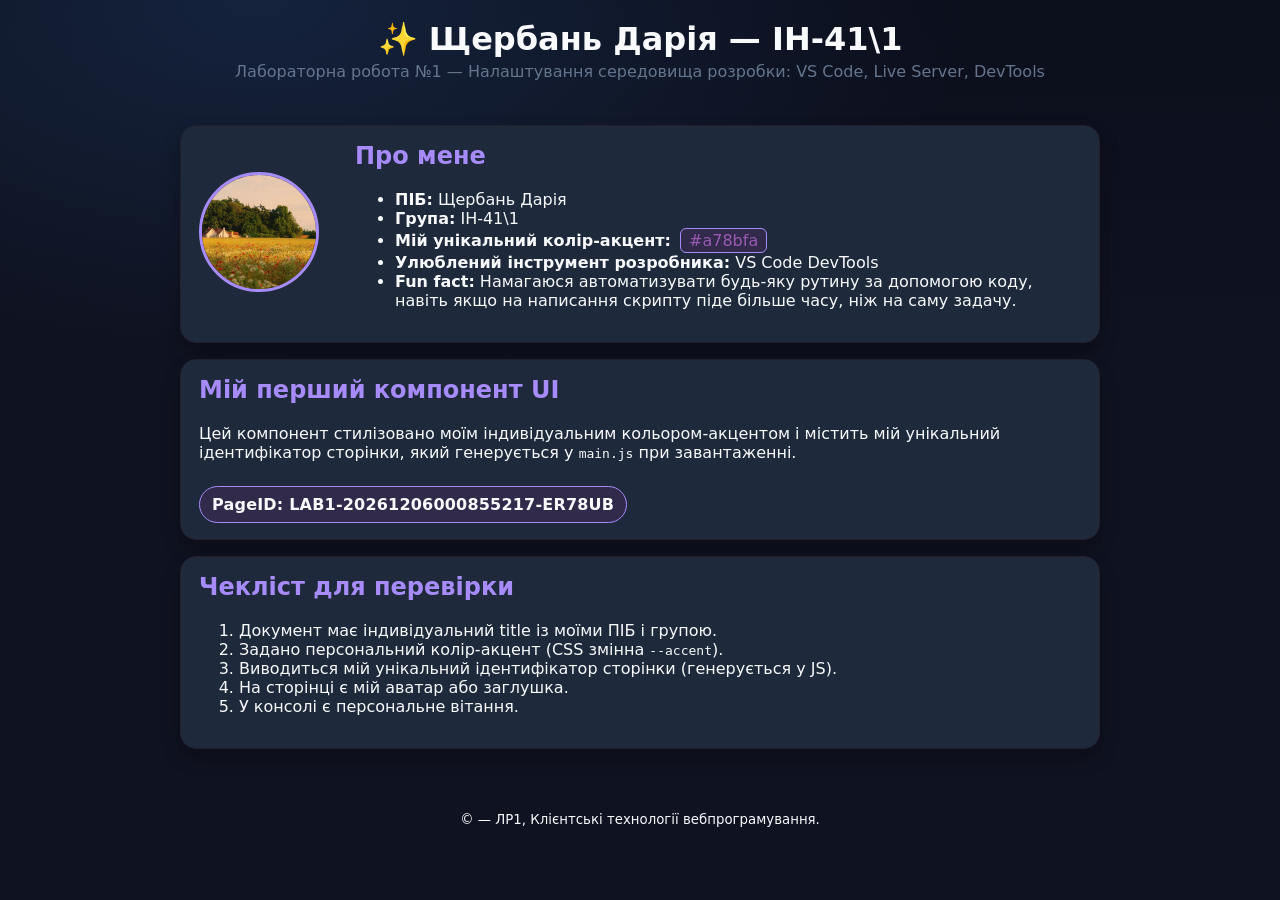
==== index.html @ 4ddc4ece "Move files to root for GitHub Pages" ====
<!DOCTYPE html>

<html lang="uk" data-owner="Щербань Дарія">

<head>

  <meta charset="UTF-8" />

  <meta name="viewport" content="width=device-width, initial-scale=1.0" />

  <title>Lab1 — Щербань Дарія, ІН-41\1</title>

  <meta name="description" content="Лабораторна робота 1 — Налаштування середовища розробки: VS Code, Live Server, DevTools." />

  <link rel="stylesheet" href="./styles/style.css" />

  <script defer src="./scripts/main.js"></script>

</head>

<body>

  <header class="site-header">

    <h1>✨ Щербань Дарія — ІН-41\1</h1>

    <p class="subtitle">Лабораторна робота №1 — Налаштування середовища розробки: VS Code, Live Server, DevTools</p>

  </header>


  <main>

    <section class="card profile" id="profile">

      <div class="avatar">

        <img src="./assets/img/avatar.png" width="220" height="300" alt="Аватар: Щербань Дарія" />

      </div>

      <div class="info">


        <h2>Про мене</h2>

        <ul>

          <li><strong>ПІБ:</strong> Щербань Дарія</li>
          <li><strong>Група:</strong> ІН-41\1</li>
          <li><strong>Мій унікальний колір-акцент:</strong> <span class="accent-preview" style="color: #9b59b6;">#9B59B6</span>
          </li>
          <li><strong>Улюблений інструмент розробника:</strong> VS Code DevTools</li>
          <li><strong>Fun fact:</strong> Намагаюся автоматизувати будь-яку рутину за допомогою  коду, навіть якщо на написання скрипту піде більше часу, ніж на саму задачу.</li>

        </ul>

      </div>

    </section>

 

    <section class="card about" id="about">

      <h2>Мій перший компонент UI</h2>

      <p>

        Цей компонент стилізовано моїм індивідуальним кольором-акцентом і містить мій унікальний ідентифікатор сторінки,

        який генерується у <code>main.js</code> при завантаженні.

      </p>

      <div class="badge" id="pageIdBadge" title="Згенерований ID сторінки"></div>

    </section>

 

    <section class="card checklist" id="checklist">

      <h2>Чекліст для перевірки</h2>

      <ol>

        <li>Документ має індивідуальний title із моїми ПІБ і групою.</li>

        <li>Задано персональний колір-акцент (CSS змінна <code>--accent</code>).</li>

        <li>Виводиться мій унікальний ідентифікатор сторінки (генерується у JS).</li>

        <li>На сторінці є мій аватар або заглушка.</li>

        <li>У консолі є персональне вітання.</li>

      </ol>

    </section>

  </main>

 

  <footer class="site-footer">

    <small>&copy; <span id="currentYear"></span> — ЛР1, Клієнтські технології вебпрограмування.</small>

  </footer>

</body>

</html>
---- styles/style.css ----
:root {
  /* TODO: замініть на власний колір-акцент, напр. #7C4DFF або hsl(210 90% 56%) */
  --accent: #a78bfa;
  --bg: #0f172a;
  --card: #1e293b;
  --text: #f8fafc;
  --muted: #64758d;
  --radius: 16px;
}

* { box-sizing: border-box; }

body {
  margin: 0;
  font-family: system-ui, -apple-system, Segoe UI, Roboto, Ubuntu, Cantarell, 'Noto Sans', Arial, 'Apple Color Emoji', 'Segoe UI Emoji';
  color: var(--text);
  background: radial-gradient(1200px 600px at 20% 0%, rgba(76,154,255,0.15), transparent 60%),
              linear-gradient(180deg, #0b0e1b, #0f1220 40%);
  min-height: 100dvh;
}

.site-header, .site-footer {
  text-align: center;
  padding: 20px 16px;
}

.site-header h1 { margin: 0 0 4px; }
.subtitle { color: var(--muted); margin: 0; }

main {
  width: min(920px, 92%);
  margin: 24px auto 40px;
  display: grid;
  gap: 16px;
}

.card {
  background: var(--card);
  border: 1px solid color-mix(in hsl, var(--accent), #000 80%);
  border-radius: var(--radius);
  padding: 16px 18px;
  box-shadow: 0 10px 18px rgba(0,0,0,0.25);
}

.profile {
  display: grid;
  grid-template-columns: 140px 1fr;
  gap: 16px;
  align-items: center;
}

.avatar img {
  width: 120px;
  height: 120px;
  border-radius: 50%;
  border: 3px solid var(--accent);
  object-fit: cover;
  background: #222941;
}

.info h2, .about h2, .checklist h2 {
  margin-top: 0;
  color: var(--accent);
}

.badge {
  display: inline-block;
  margin-top: 8px;
  padding: 8px 12px;
  border-radius: 999px;
  background: color-mix(in hsl, var(--accent), #000 70%);
  border: 1px solid var(--accent);
  font-weight: 600;
  letter-spacing: 0.2px;
}

.accent-preview {
  display: inline-block;
  padding: 2px 8px;
  margin-left: 4px;
  border-radius: 6px;
  background: color-mix(in hsl, var(--accent), #000 70%);
  color: white;
  border: 1px solid var(--accent);
}
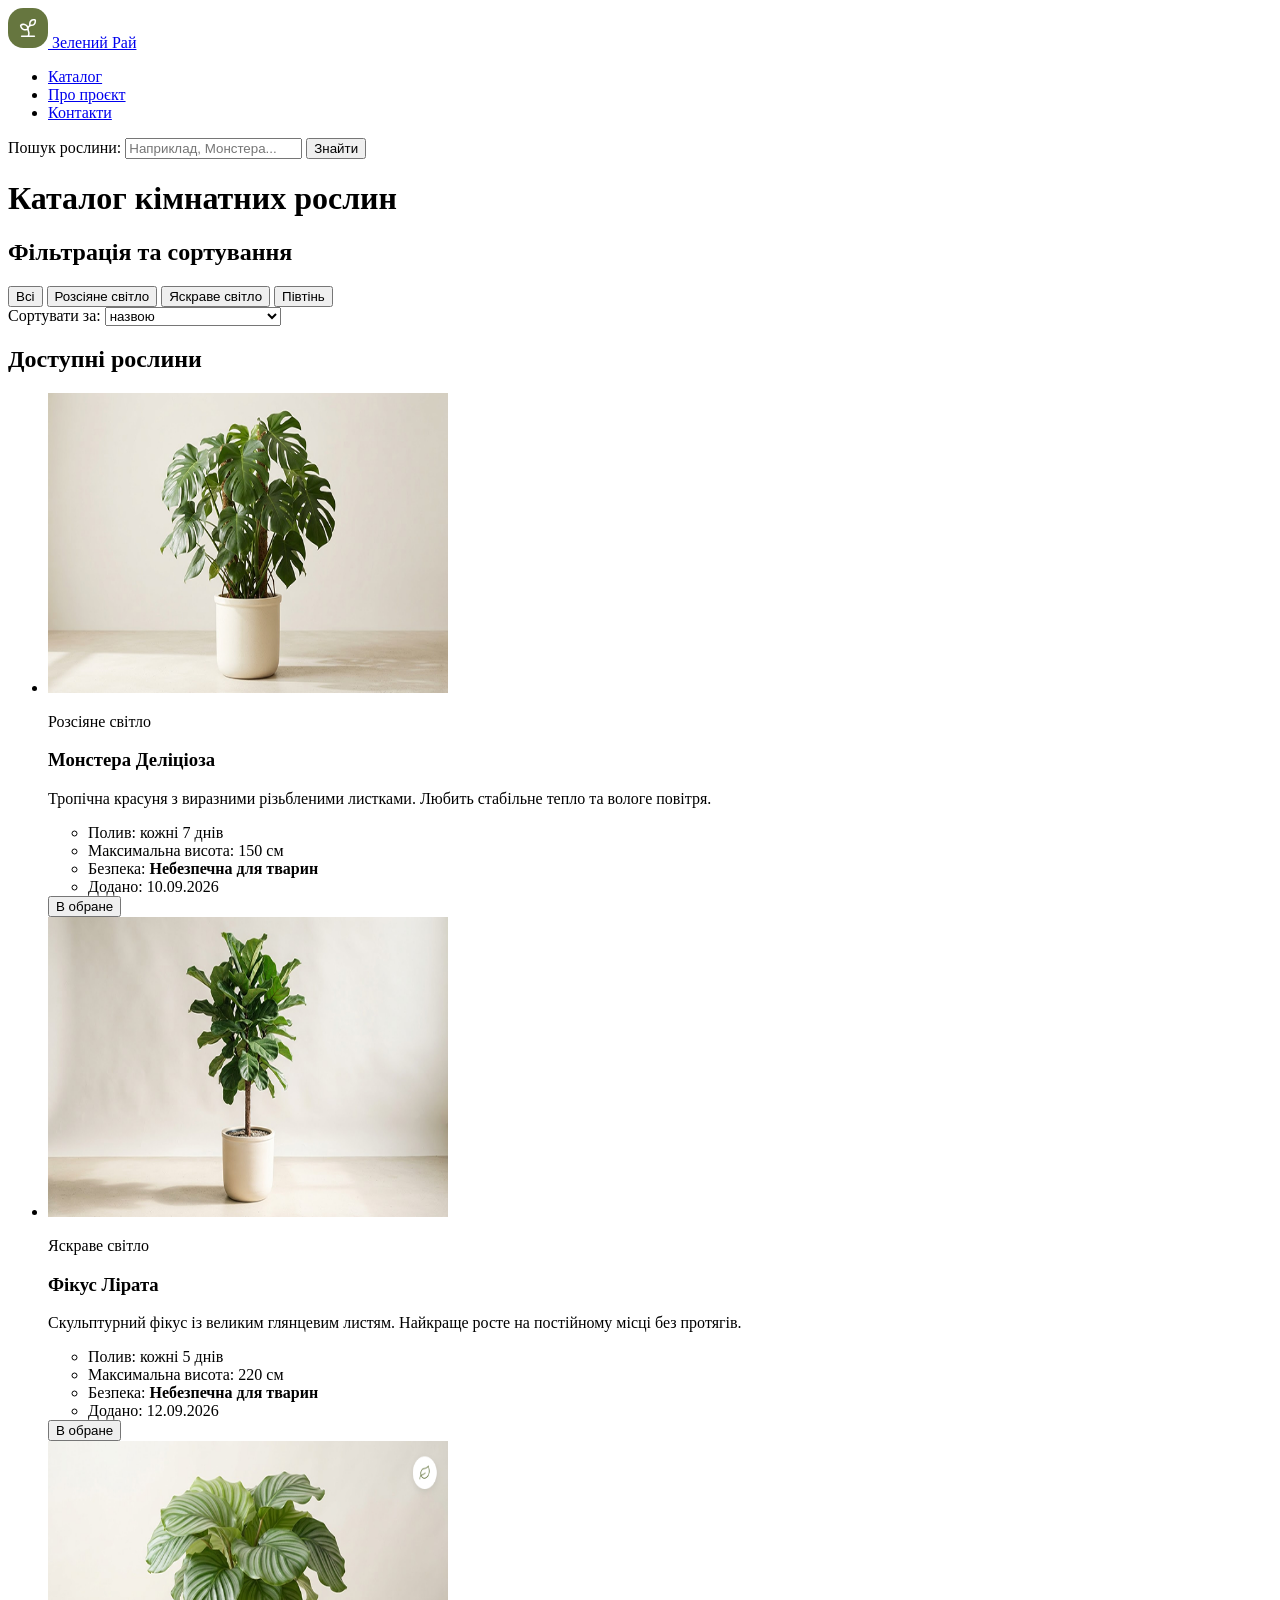
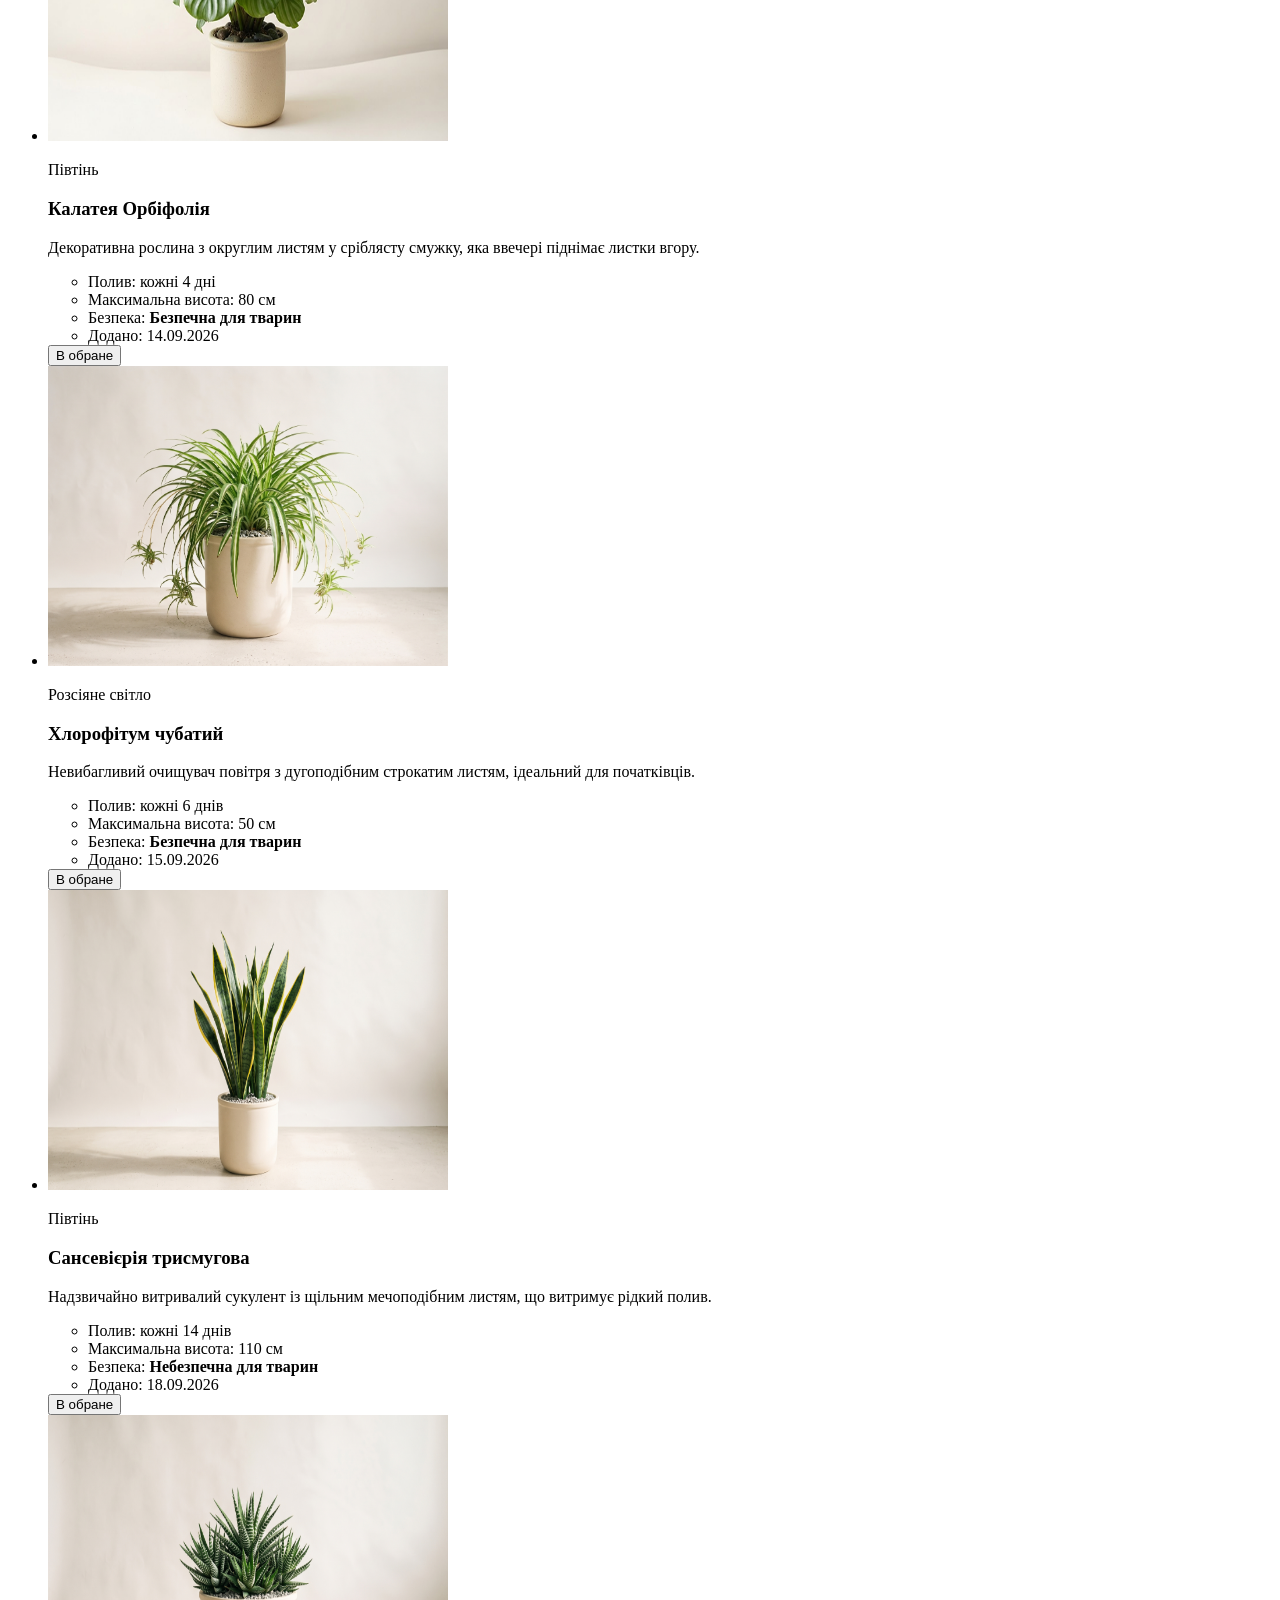
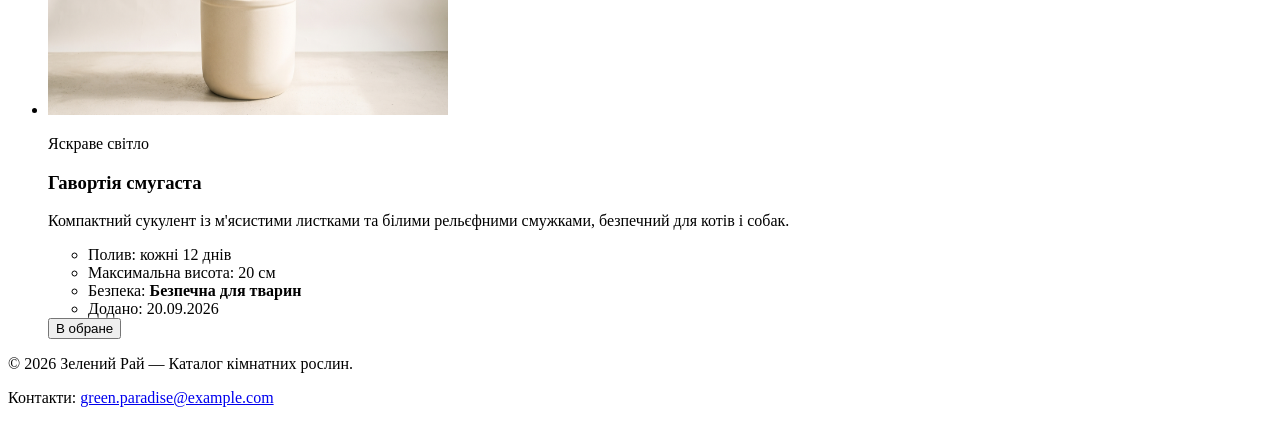
==== commit b27e3873: "feat(lab2): create semantic HTML5 structure for plant catalog" ====
--- a/index.html
+++ b/index.html
@@ -1,114 +1,213 @@
 <!DOCTYPE html>
-
-<html lang="uk" data-owner="Щербань Дарія">
+<html lang="uk">
 
 <head>
-
-  <meta charset="UTF-8" />
-
-  <meta name="viewport" content="width=device-width, initial-scale=1.0" />
-
-  <title>Lab1 — Щербань Дарія, ІН-41\1</title>
-
-  <meta name="description" content="Лабораторна робота 1 — Налаштування середовища розробки: VS Code, Live Server, DevTools." />
-
-  <link rel="stylesheet" href="./styles/style.css" />
-
-  <script defer src="./scripts/main.js"></script>
-
+    <meta charset="UTF-8">
+    <meta name="viewport" content="width=device-width, initial-scale=1.0">
+    <meta name="description"
+        content="Каталог кімнатних рослин Зелений Рай з фільтрацією за освітленням та параметрами догляду.">
+    <title>Каталог кімнатних рослин — Зелений Рай</title>
 </head>
 
 <body>
-
-  <header class="site-header">
-
-    <h1>✨ Щербань Дарія — ІН-41\1</h1>
-
-    <p class="subtitle">Лабораторна робота №1 — Налаштування середовища розробки: VS Code, Live Server, DevTools</p>
-
-  </header>
-
-
-  <main>
-
-    <section class="card profile" id="profile">
-
-      <div class="avatar">
-
-        <img src="./assets/img/avatar.png" width="220" height="300" alt="Аватар: Щербань Дарія" />
-
-      </div>
-
-      <div class="info">
-
-
-        <h2>Про мене</h2>
-
-        <ul>
-
-          <li><strong>ПІБ:</strong> Щербань Дарія</li>
-          <li><strong>Група:</strong> ІН-41\1</li>
-          <li><strong>Мій унікальний колір-акцент:</strong> <span class="accent-preview" style="color: #9b59b6;">#9B59B6</span>
-          </li>
-          <li><strong>Улюблений інструмент розробника:</strong> VS Code DevTools</li>
-          <li><strong>Fun fact:</strong> Намагаюся автоматизувати будь-яку рутину за допомогою  коду, навіть якщо на написання скрипту піде більше часу, ніж на саму задачу.</li>
-
-        </ul>
-
-      </div>
-
-    </section>
-
- 
-
-    <section class="card about" id="about">
-
-      <h2>Мій перший компонент UI</h2>
-
-      <p>
-
-        Цей компонент стилізовано моїм індивідуальним кольором-акцентом і містить мій унікальний ідентифікатор сторінки,
-
-        який генерується у <code>main.js</code> при завантаженні.
-
-      </p>
-
-      <div class="badge" id="pageIdBadge" title="Згенерований ID сторінки"></div>
-
-    </section>
-
- 
-
-    <section class="card checklist" id="checklist">
-
-      <h2>Чекліст для перевірки</h2>
-
-      <ol>
-
-        <li>Документ має індивідуальний title із моїми ПІБ і групою.</li>
-
-        <li>Задано персональний колір-акцент (CSS змінна <code>--accent</code>).</li>
-
-        <li>Виводиться мій унікальний ідентифікатор сторінки (генерується у JS).</li>
-
-        <li>На сторінці є мій аватар або заглушка.</li>
-
-        <li>У консолі є персональне вітання.</li>
-
-      </ol>
-
-    </section>
-
-  </main>
-
- 
-
-  <footer class="site-footer">
-
-    <small>&copy; <span id="currentYear"></span> — ЛР1, Клієнтські технології вебпрограмування.</small>
-
-  </footer>
-
+    <header class="header" id="top">
+        <a href="index.html" class="logo">
+            <img src="assets/img/logo.svg" alt="Логотип Зелений Рай" title="Зелений Рай" width="40" height="40">
+            <span>Зелений Рай</span>
+        </a>
+
+        <nav aria-label="Основна навігація">
+            <ul>
+                <li><a href="index.html" aria-current="page">Каталог</a></li>
+                <li><a href="about.html">Про проєкт</a></li>
+                <li><a href="#contacts">Контакти</a></li>
+            </ul>
+        </nav>
+
+        <form class="search-bar" role="search">
+            <label for="plant-search">Пошук рослини:</label>
+            <input type="search" id="plant-search" name="q" placeholder="Наприклад, Монстера...">
+            <button type="submit">Знайти</button>
+        </form>
+    </header>
+
+    <main class="catalog-main">
+        <h1>Каталог кімнатних рослин</h1>
+
+        <section class="controls-row" aria-label="Фільтри та сортування">
+            <h2>Фільтрація та сортування</h2>
+
+            <div class="filters" role="group" aria-label="Фільтр за вимогами до світла">
+                <button type="button" class="filter-btn active">Всі</button>
+                <button type="button" class="filter-btn">Розсіяне світло</button>
+                <button type="button" class="filter-btn">Яскраве світло</button>
+                <button type="button" class="filter-btn">Півтінь</button>
+            </div>
+
+            <div class="sort-dropdown">
+                <label for="sort">Сортувати за:</label>
+                <select id="sort" name="sort">
+                    <option value="name">назвою</option>
+                    <option value="watering-asc">частотою поливу (рідше)</option>
+                    <option value="height-desc">висотою (від вищих)</option>
+                </select>
+            </div>
+        </section>
+
+        <section class="plant-grid" aria-label="Перелік рослин">
+            <h2>Доступні рослини</h2>
+
+            <ul>
+                <li>
+                    <article class="plant-card" id="monstera">
+                        <img src="assets/img/monstera.png"
+                            srcset="assets/img/monstera.png 400w, assets/img/monstera.png 800w"
+                            sizes="(max-width: 600px) 100vw, 400px" alt="Монстера Деліціоза у керамічному горщику"
+                            title="Монстера Деліціоза" width="400" height="300" fetchpriority="high">
+
+                        <p class="category-label">Розсіяне світло</p>
+                        <h3>Монстера Деліціоза</h3>
+                        <p class="description">Тропічна красуня з виразними різьбленими листками. Любить стабільне тепло
+                            та вологе повітря.</p>
+
+                        <ul class="features-list">
+                            <li>Полив: кожні <data value="7">7 днів</data></li>
+                            <li>Максимальна висота: <data value="150">150 см</data></li>
+                            <li>Безпека: <strong>Небезпечна для тварин</strong></li>
+                            <li>Додано: <time datetime="2026-09-10">10.09.2026</time></li>
+                        </ul>
+
+                        <button type="button" class="favorite-btn" aria-label="Додати Монстеру Деліціозу в обране">В
+                            обране</button>
+                    </article>
+                </li>
+
+                <li>
+                    <article class="plant-card" id="ficus">
+                        <img src="assets/img/ficus.png" srcset="assets/img/ficus.png 400w, assets/img/ficus.png 800w"
+                            sizes="(max-width: 600px) 100vw, 400px" alt="Фікус Лірата з великим листям"
+                            title="Фікус Лірата" width="400" height="300" loading="lazy">
+
+                        <p class="category-label">Яскраве світло</p>
+                        <h3>Фікус Лірата</h3>
+                        <p class="description">Скульптурний фікус із великим глянцевим листям. Найкраще росте на
+                            постійному місці без протягів.</p>
+
+                        <ul class="features-list">
+                            <li>Полив: кожні <data value="5">5 днів</data></li>
+                            <li>Максимальна висота: <data value="220">220 см</data></li>
+                            <li>Безпека: <strong>Небезпечна для тварин</strong></li>
+                            <li>Додано: <time datetime="2026-09-12">12.09.2026</time></li>
+                        </ul>
+
+                        <button type="button" class="favorite-btn" aria-label="Додати Фікус Лірата в обране">В
+                            обране</button>
+                    </article>
+                </li>
+
+                <li>
+                    <article class="plant-card" id="calathea">
+                        <img src="assets/img/calathea.png"
+                            srcset="assets/img/calathea.png 400w, assets/img/calathea.png 800w"
+                            sizes="(max-width: 600px) 100vw, 400px" alt="Калатея Орбіфолія зі смугастим листям"
+                            title="Калатея Орбіфолія" width="400" height="300" loading="lazy">
+
+                        <p class="category-label">Півтінь</p>
+                        <h3>Калатея Орбіфолія</h3>
+                        <p class="description">Декоративна рослина з округлим листям у сріблясту смужку, яка ввечері
+                            піднімає листки вгору.</p>
+
+                        <ul class="features-list">
+                            <li>Полив: кожні <data value="4">4 дні</data></li>
+                            <li>Максимальна висота: <data value="80">80 см</data></li>
+                            <li>Безпека: <strong>Безпечна для тварин</strong></li>
+                            <li>Додано: <time datetime="2026-09-14">14.09.2026</time></li>
+                        </ul>
+
+                        <button type="button" class="favorite-btn" aria-label="Додати Калатею Орбіфолію в обране">В
+                            обране</button>
+                    </article>
+                </li>
+
+                <li>
+                    <article class="plant-card" id="chlorophytum">
+                        <img src="assets/img/chlorophytum.png"
+                            srcset="assets/img/chlorophytum.png 400w, assets/img/chlorophytum.png 800w"
+                            sizes="(max-width: 600px) 100vw, 400px" alt="Хлорофітум чубатий у підвісному кашпо"
+                            title="Хлорофітум чубатий" width="400" height="300" loading="lazy">
+
+                        <p class="category-label">Розсіяне світло</p>
+                        <h3>Хлорофітум чубатий</h3>
+                        <p class="description">Невибагливий очищувач повітря з дугоподібним строкатим листям, ідеальний
+                            для початківців.</p>
+
+                        <ul class="features-list">
+                            <li>Полив: кожні <data value="6">6 днів</data></li>
+                            <li>Максимальна висота: <data value="50">50 см</data></li>
+                            <li>Безпека: <strong>Безпечна для тварин</strong></li>
+                            <li>Додано: <time datetime="2026-09-15">15.09.2026</time></li>
+                        </ul>
+
+                        <button type="button" class="favorite-btn" aria-label="Додати Хлорофітум чубатий в обране">В
+                            обране</button>
+                    </article>
+                </li>
+
+                <li>
+                    <article class="plant-card" id="sansevieria">
+                        <img src="assets/img/sansevieria.png"
+                            srcset="assets/img/sansevieria.png 400w, assets/img/sansevieria.png 800w"
+                            sizes="(max-width: 600px) 100vw, 400px" alt="Сансевієрія трисмугова з вертикальним листям"
+                            title="Сансевієрія трисмугова" width="400" height="300" loading="lazy">
+
+                        <p class="category-label">Півтінь</p>
+                        <h3>Сансевієрія трисмугова</h3>
+                        <p class="description">Надзвичайно витривалий сукулент із щільним мечоподібним листям, що
+                            витримує рідкий полив.</p>
+
+                        <ul class="features-list">
+                            <li>Полив: кожні <data value="14">14 днів</data></li>
+                            <li>Максимальна висота: <data value="110">110 см</data></li>
+                            <li>Безпека: <strong>Небезпечна для тварин</strong></li>
+                            <li>Додано: <time datetime="2026-09-18">18.09.2026</time></li>
+                        </ul>
+
+                        <button type="button" class="favorite-btn" aria-label="Додати Сансевієрію трисмугову в обране">В
+                            обране</button>
+                    </article>
+                </li>
+
+                <li>
+                    <article class="plant-card" id="haworthia">
+                        <img src="assets/img/haworthia.png"
+                            srcset="assets/img/haworthia.png 400w, assets/img/haworthia.png 800w"
+                            sizes="(max-width: 600px) 100vw, 400px" alt="Гавортія смугаста у мініатюрному горщику"
+                            title="Гавортія смугаста" width="400" height="300" loading="lazy">
+
+                        <p class="category-label">Яскраве світло</p>
+                        <h3>Гавортія смугаста</h3>
+                        <p class="description">Компактний сукулент із м'ясистими листками та білими рельєфними смужками,
+                            безпечний для котів і собак.</p>
+
+                        <ul class="features-list">
+                            <li>Полив: кожні <data value="12">12 днів</data></li>
+                            <li>Максимальна висота: <data value="20">20 см</data></li>
+                            <li>Безпека: <strong>Безпечна для тварин</strong></li>
+                            <li>Додано: <time datetime="2026-09-20">20.09.2026</time></li>
+                        </ul>
+
+                        <button type="button" class="favorite-btn" aria-label="Додати Гавортію смугасту в обране">В
+                            обране</button>
+                    </article>
+                </li>
+            </ul>
+        </section>
+    </main>
+
+    <footer id="contacts">
+        <p>&copy; 2026 Зелений Рай — Каталог кімнатних рослин.</p>
+        <p>Контакти: <a href="mailto:green.paradise@example.com">green.paradise@example.com</a></p>
+    </footer>
 </body>
 
-</html>+</html> 
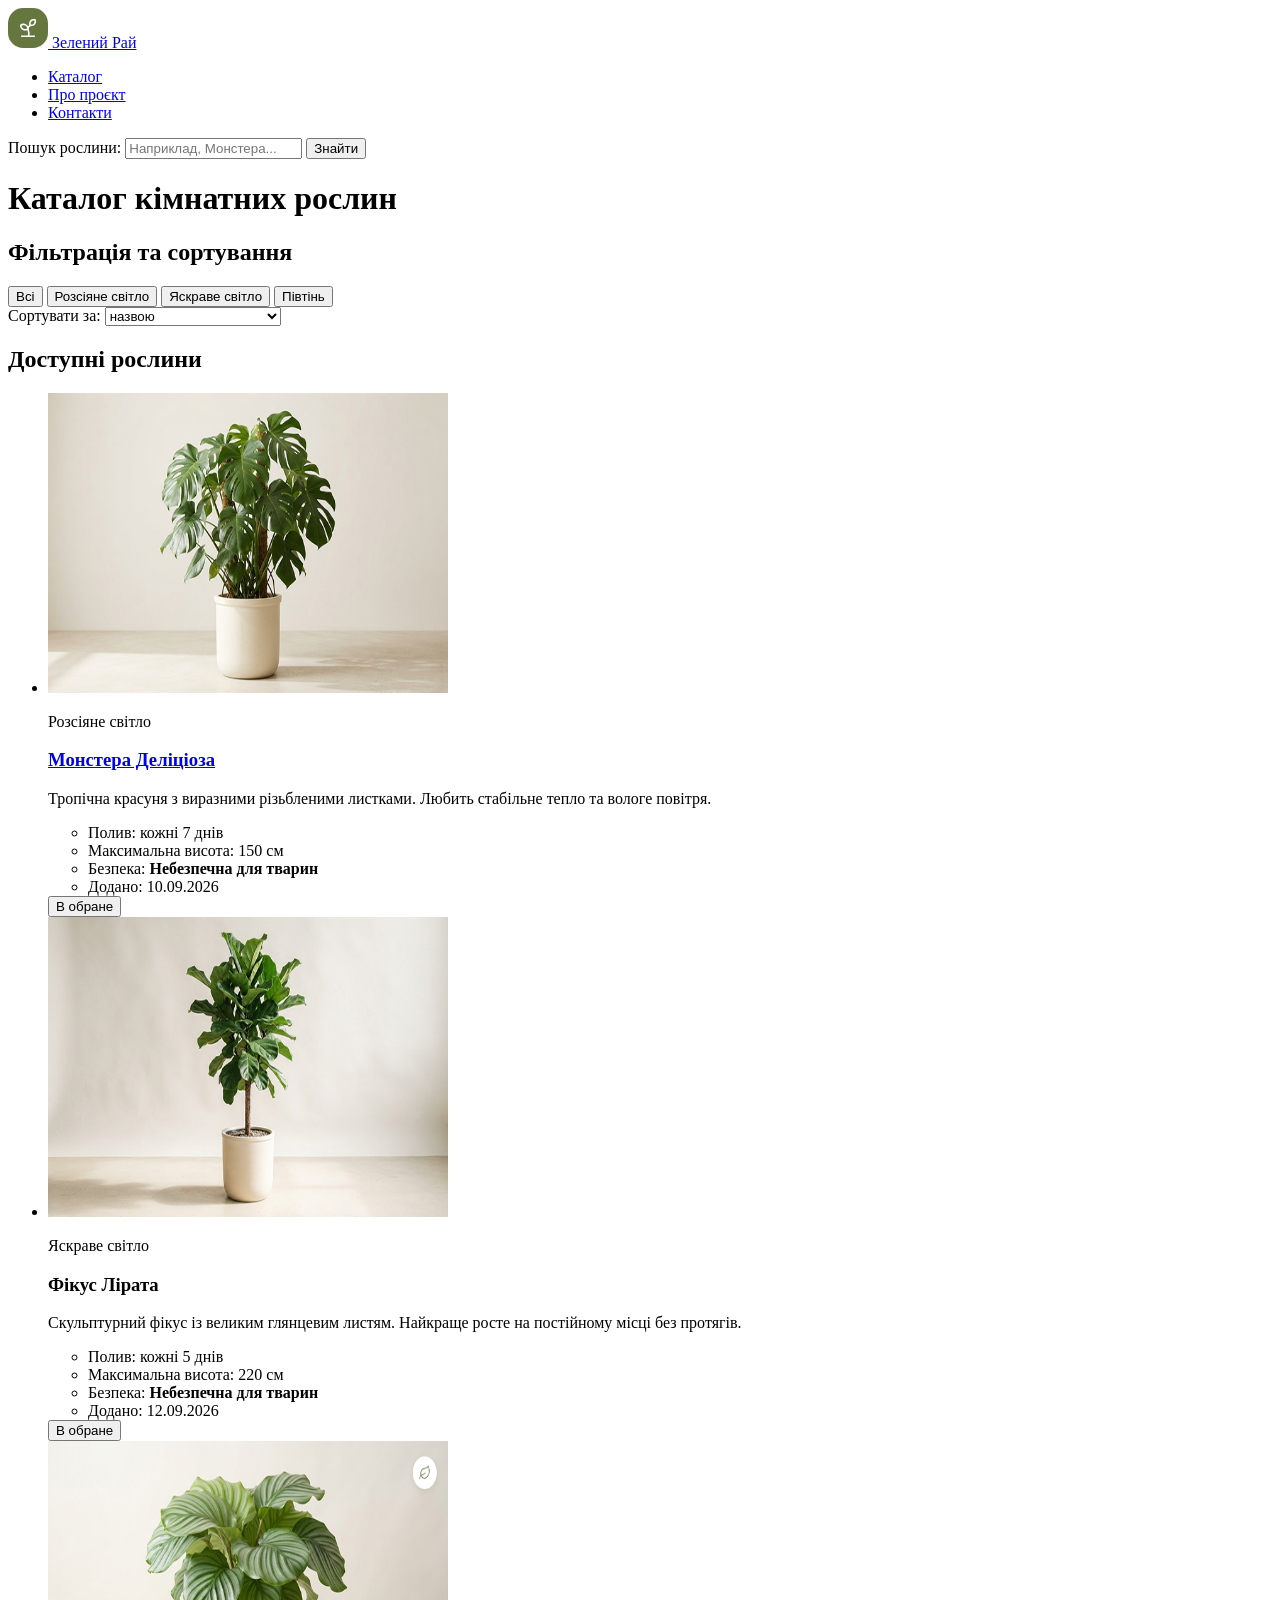
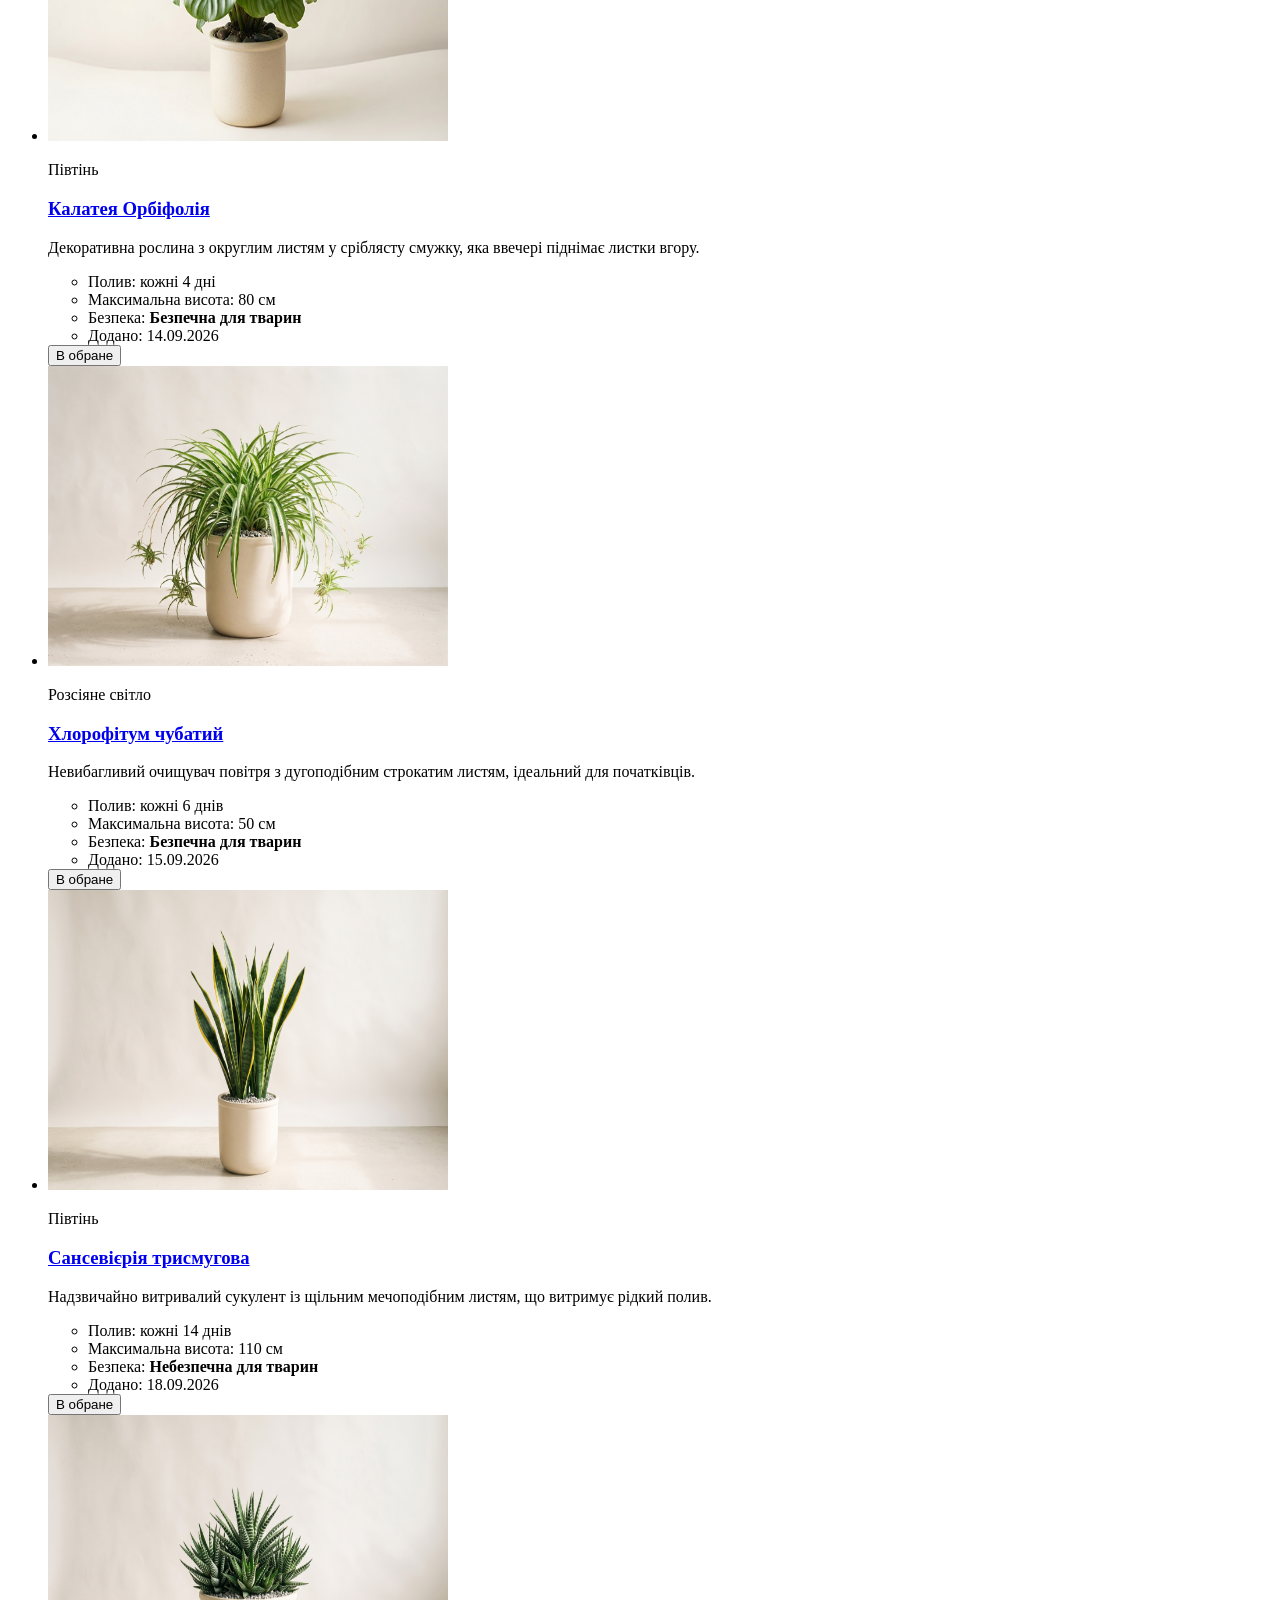
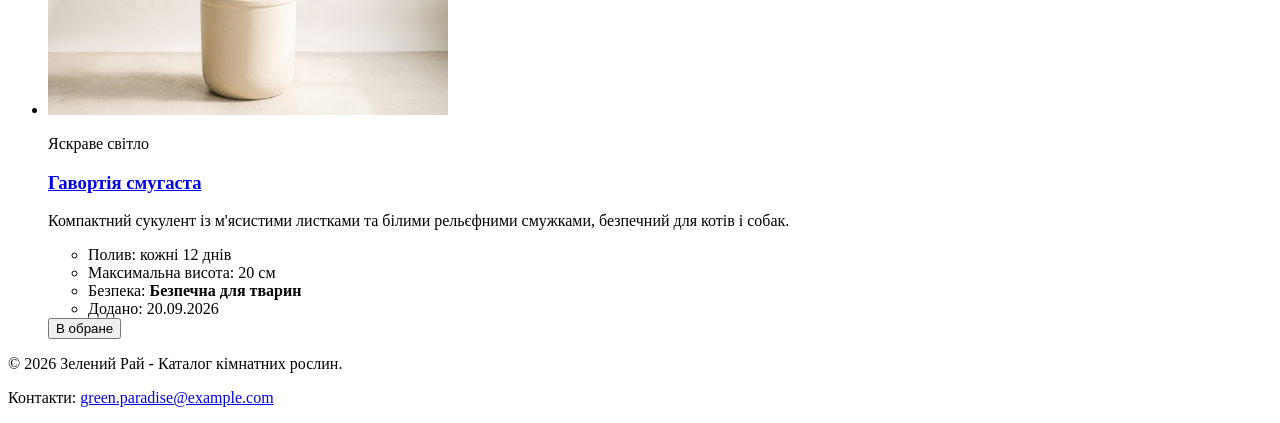
==== commit e4c76206: "feat(lab3): link catalog cards to details and unify navigation" ====
--- a/index.html
+++ b/index.html
@@ -7,6 +7,7 @@
     <meta name="description"
         content="Каталог кімнатних рослин Зелений Рай з фільтрацією за освітленням та параметрами догляду.">
     <title>Каталог кімнатних рослин — Зелений Рай</title>
+    <link rel="icon" href="favicon.ico">
 </head>
 
 <body>
@@ -66,7 +67,7 @@
                             title="Монстера Деліціоза" width="400" height="300" fetchpriority="high">
 
                         <p class="category-label">Розсіяне світло</p>
-                        <h3>Монстера Деліціоза</h3>
+                        <h3><a href="details.html">Монстера Деліціоза</a></h3>
                         <p class="description">Тропічна красуня з виразними різьбленими листками. Любить стабільне тепло
                             та вологе повітря.</p>
 
@@ -113,7 +114,7 @@
                             title="Калатея Орбіфолія" width="400" height="300" loading="lazy">
 
                         <p class="category-label">Півтінь</p>
-                        <h3>Калатея Орбіфолія</h3>
+                        <h3><a href="details.html">Калатея Орбіфолія</a></h3>
                         <p class="description">Декоративна рослина з округлим листям у сріблясту смужку, яка ввечері
                             піднімає листки вгору.</p>
 
@@ -137,7 +138,7 @@
                             title="Хлорофітум чубатий" width="400" height="300" loading="lazy">
 
                         <p class="category-label">Розсіяне світло</p>
-                        <h3>Хлорофітум чубатий</h3>
+                        <h3><a href="details.html">Хлорофітум чубатий</a></h3>
                         <p class="description">Невибагливий очищувач повітря з дугоподібним строкатим листям, ідеальний
                             для початківців.</p>
 
@@ -161,7 +162,7 @@
                             title="Сансевієрія трисмугова" width="400" height="300" loading="lazy">
 
                         <p class="category-label">Півтінь</p>
-                        <h3>Сансевієрія трисмугова</h3>
+                        <h3><a href="details.html">Сансевієрія трисмугова</a></h3>
                         <p class="description">Надзвичайно витривалий сукулент із щільним мечоподібним листям, що
                             витримує рідкий полив.</p>
 
@@ -185,7 +186,7 @@
                             title="Гавортія смугаста" width="400" height="300" loading="lazy">
 
                         <p class="category-label">Яскраве світло</p>
-                        <h3>Гавортія смугаста</h3>
+                        <h3><a href="details.html">Гавортія смугаста</a></h3>
                         <p class="description">Компактний сукулент із м'ясистими листками та білими рельєфними смужками,
                             безпечний для котів і собак.</p>
 
@@ -205,7 +206,7 @@
     </main>
 
     <footer id="contacts">
-        <p>&copy; 2026 Зелений Рай — Каталог кімнатних рослин.</p>
+        <p>&copy; 2026 Зелений Рай - Каталог кімнатних рослин.</p>
         <p>Контакти: <a href="mailto:green.paradise@example.com">green.paradise@example.com</a></p>
     </footer>
 </body>
